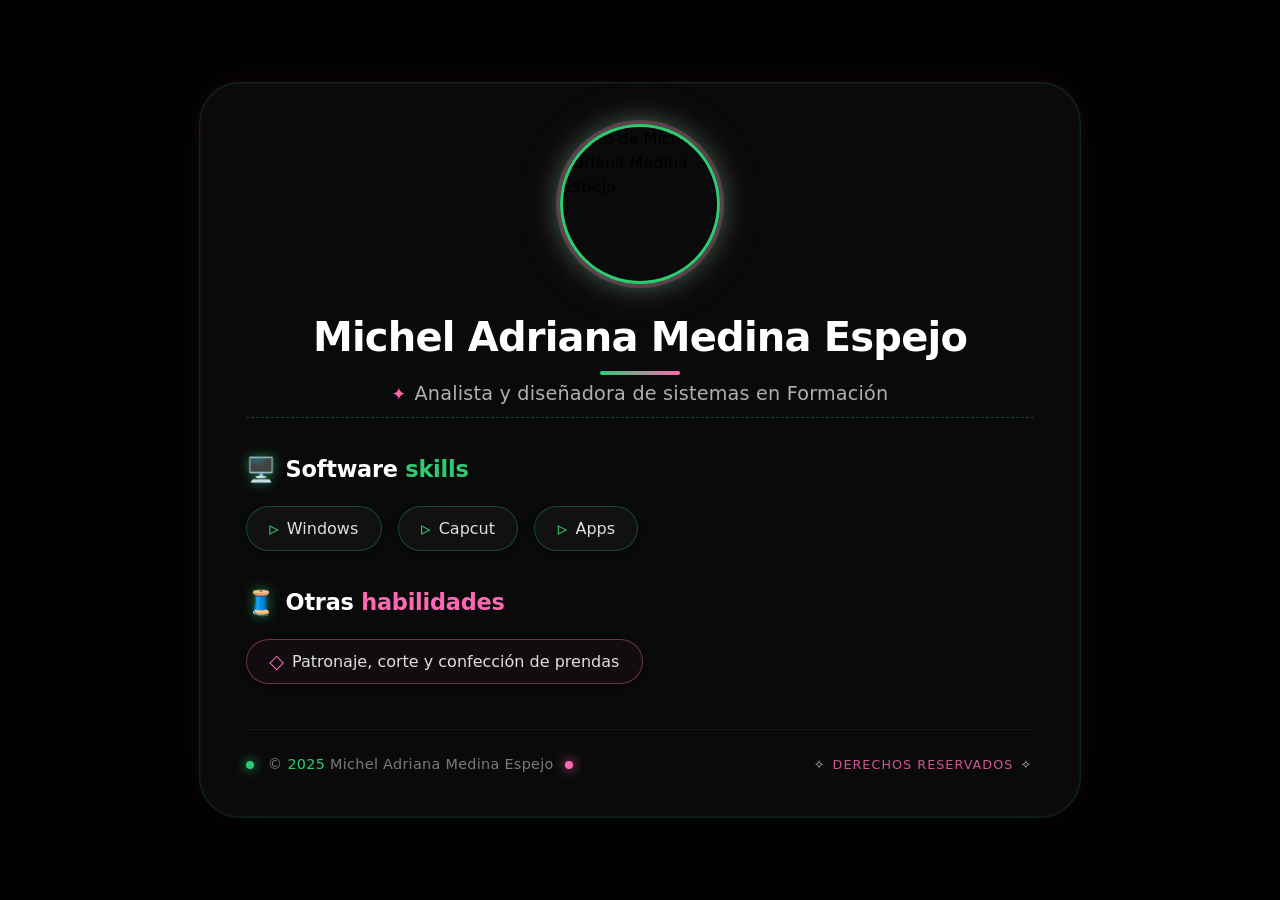
==== index.html @ 05b55592 "Rename Michel.html to index.html" ====
<!DOCTYPE html>
<html lang="es">
<head>
  <meta charset="UTF-8">
  <meta name="viewport" content="width=device-width, initial-scale=1.0">
  <title>Michel Adriana Medina Espejo · Analista y diseñadora de sistemas</title>
  <link rel="stylesheet" href="styles.css">
</head>
<body>
  <div class="card">
    <!-- Foto centrada al principio -->
    <img src="TU-FOTO.jpg" alt="Foto de Michel Adriana Medina Espejo" class="profile-photo">

    <h1>Michel Adriana Medina Espejo</h1>
    <div class="subtitle">Analista y diseñadora de sistemas en Formación</div>

    <!-- Software skills -->
    <div class="section">
      <div class="section-title">
        <span class="emoji-deco">🖥️</span>
        <span>Software <span class="green-accent">skills</span></span>
      </div>
      <ul class="skills-grid">
        <li>Windows</li>
        <li>Capcut</li>
        <li>Apps</li>
      </ul>
    </div>

    <!-- Otras habilidades -->
    <div class="section">
      <div class="section-title">
        <span class="emoji-deco">🧵</span>
        <span>Otras <span class="pink-accent">habilidades</span></span>
      </div>
      <ul class="skills-grid other-skills">
        <li>Patronaje, corte y confección de prendas</li>
      </ul>
    </div>

    <!-- Derechos reservados -->
    <div class="footer">
      <div class="copyright">
        <span class="glow-dot"></span>
        <span>© <span class="year">2025</span> Michel Adriana Medina Espejo</span>
        <span class="glow-dot pink"></span>
      </div>
      <div class="rights">
        <span>✧</span> Derechos reservados <span>✧</span>
      </div>
    </div>
  </div>
</body>
</html>
---- styles.css ----
/* Reset y base */
* {
  margin: 0;
  padding: 0;
  box-sizing: border-box;
}

body {
  background-color: #000000;
  font-family: 'Inter', 'Segoe UI', Roboto, system-ui, sans-serif;
  display: flex;
  align-items: center;
  justify-content: center;
  min-height: 100vh;
  padding: 2rem 1rem;
  line-height: 1.5;
}

/* Tarjeta principal */
.card {
  max-width: 880px;
  width: 100%;
  background-color: #0a0a0a;
  border-radius: 2.5rem;
  padding: 2.5rem 2.8rem;
  box-shadow: 0 0 0 1px rgba(0, 255, 180, 0.15),
              0 25px 40px -15px rgba(0, 0, 0, 0.9),
              0 0 30px rgba(255, 105, 180, 0.1);
  border: 1px solid rgba(255, 255, 255, 0.03);
  transition: box-shadow 0.3s ease;
}

.card:hover {
  box-shadow: 0 0 0 1px rgba(0, 255, 180, 0.3),
              0 30px 50px -20px #000000,
              0 0 40px rgba(255, 105, 180, 0.2);
}

/* Foto de perfil */
.profile-photo {
  display: block;
  width: 160px;
  height: 160px;
  border-radius: 50%;
  object-fit: cover;
  margin: 0 auto 1.8rem auto;
  border: 3px solid #2ecc71;
  box-shadow: 0 0 0 4px rgba(255, 105, 180, 0.25),
              0 0 25px rgba(46, 204, 113, 0.5),
              0 0 45px rgba(255, 105, 180, 0.25);
  transition: transform 0.35s ease, box-shadow 0.35s ease;
}

.profile-photo:hover {
  transform: scale(1.05);
  box-shadow: 0 0 0 5px rgba(46, 204, 113, 0.4),
              0 0 35px rgba(255, 105, 180, 0.6),
              0 0 60px rgba(46, 204, 113, 0.4);
}

/* Nombre principal */
h1 {
  font-size: 2.5rem;
  font-weight: 700;
  letter-spacing: -0.02em;
  color: #ffffff;
  margin-bottom: 0.35rem;
  line-height: 1.2;
  position: relative;
  display: inline-block;
  text-align: center;
  width: 100%;
}

h1::after {
  content: '';
  display: block;
  width: 80px;
  height: 4px;
  background: linear-gradient(90deg, #2ecc71, #ff69b4);
  margin: 0.6rem auto 0 auto;
  border-radius: 4px;
  transition: width 0.4s ease;
}

.card:hover h1::after {
  width: 120px;
}

/* Subtítulo */
.subtitle {
  font-size: 1.2rem;
  font-weight: 400;
  color: #b0b0b0;
  margin-bottom: 2.2rem;
  padding-bottom: 0.5rem;
  border-bottom: 1px dashed rgba(46, 204, 113, 0.3);
  letter-spacing: 0.2px;
  display: flex;
  align-items: center;
  justify-content: center;
  gap: 8px;
  text-align: center;
}

.subtitle::before {
  content: '✦';
  color: #ff69b4;
  font-size: 1.1rem;
  font-weight: 300;
}

/* Secciones */
.section {
  margin-bottom: 2.2rem;
}

.section:last-of-type {
  margin-bottom: 1.5rem;
}

.section-title {
  font-size: 1.4rem;
  font-weight: 600;
  color: #ffffff;
  margin-bottom: 1.2rem;
  display: flex;
  align-items: center;
  gap: 10px;
  letter-spacing: -0.01em;
}

.section-title .emoji-deco {
  font-size: 1.5rem;
  line-height: 1;
  filter: drop-shadow(0 0 6px rgba(46, 204, 113, 0.6));
}

.green-accent {
  color: #2ecc71;
}

.pink-accent {
  color: #ff69b4;
}

/* Listas de habilidades */
.skills-grid {
  display: flex;
  flex-wrap: wrap;
  gap: 0.8rem 1rem;
  list-style: none;
}

.skills-grid li {
  background: rgba(255, 255, 255, 0.03);
  border: 1px solid rgba(46, 204, 113, 0.3);
  padding: 0.6rem 1.4rem;
  border-radius: 40px;
  font-size: 1rem;
  font-weight: 450;
  color: #e0e0e0;
  display: flex;
  align-items: center;
  gap: 8px;
  transition: all 0.2s ease;
  backdrop-filter: blur(2px);
  box-shadow: 0 2px 6px rgba(0, 0, 0, 0.5);
}

.skills-grid li:hover {
  border-color: #ff69b4;
  background: rgba(255, 105, 180, 0.08);
  transform: translateY(-2px);
  box-shadow: 0 8px 16px -8px #ff69b4,
              0 0 0 1px rgba(255, 105, 180, 0.3);
  color: #ffffff;
}

.skills-grid li::before {
  content: '▹';
  color: #2ecc71;
  font-size: 1.2rem;
  font-weight: bold;
  line-height: 1;
  transition: color 0.2s;
}

.skills-grid li:hover::before {
  color: #ff69b4;
}

/* Otras habilidades */
.other-skills li {
  border-color: rgba(255, 105, 180, 0.4);
  background: rgba(255, 105, 180, 0.03);
}

.other-skills li::before {
  content: '◇';
  color: #ff69b4;
}

.other-skills li:hover {
  border-color: #2ecc71;
  background: rgba(46, 204, 113, 0.07);
  box-shadow: 0 8px 16px -8px #2ecc71;
}

.other-skills li:hover::before {
  color: #2ecc71;
}

/* Footer */
.footer {
  margin-top: 2.8rem;
  padding-top: 1.5rem;
  border-top: 1px solid rgba(255, 255, 255, 0.05);
  display: flex;
  justify-content: space-between;
  align-items: center;
  flex-wrap: wrap;
  gap: 1rem;
  font-size: 0.9rem;
  color: #7a7a7a;
  letter-spacing: 0.3px;
}

.footer .copyright {
  display: flex;
  align-items: center;
  gap: 6px;
}

.footer .copyright .year {
  color: #2ecc71;
  font-weight: 500;
}

.footer .rights {
  color: #ff69b4;
  font-weight: 400;
  text-transform: uppercase;
  font-size: 0.8rem;
  letter-spacing: 1px;
  opacity: 0.8;
}

.footer .rights span {
  color: #ffffff;
  font-weight: 300;
  margin: 0 2px;
}

/* Detalle decorativo */
.glow-dot {
  display: inline-block;
  width: 8px;
  height: 8px;
  background: #2ecc71;
  border-radius: 50%;
  margin-right: 8px;
  box-shadow: 0 0 12px #2ecc71;
}

.glow-dot.pink {
  background: #ff69b4;
  box-shadow: 0 0 12px #ff69b4;
  margin-left: 5px;
  margin-right: 0;
}

/* Responsive */
@media (max-width: 600px) {
  .card {
    padding: 1.8rem 1.5rem;
    border-radius: 2rem;
  }

  .profile-photo {
    width: 130px;
    height: 130px;
  }

  h1 {
    font-size: 1.9rem;
  }

  .subtitle {
    font-size: 1rem;
    margin-bottom: 1.8rem;
  }

  .section-title {
    font-size: 1.2rem;
  }

  .skills-grid li {
    padding: 0.5rem 1rem;
    font-size: 0.9rem;
  }

  .footer {
    flex-direction: column;
    align-items: flex-start;
  }
}

@media (max-width: 400px) {
  .skills-grid li {
    width: 100%;
    justify-content: flex-start;
  }
}
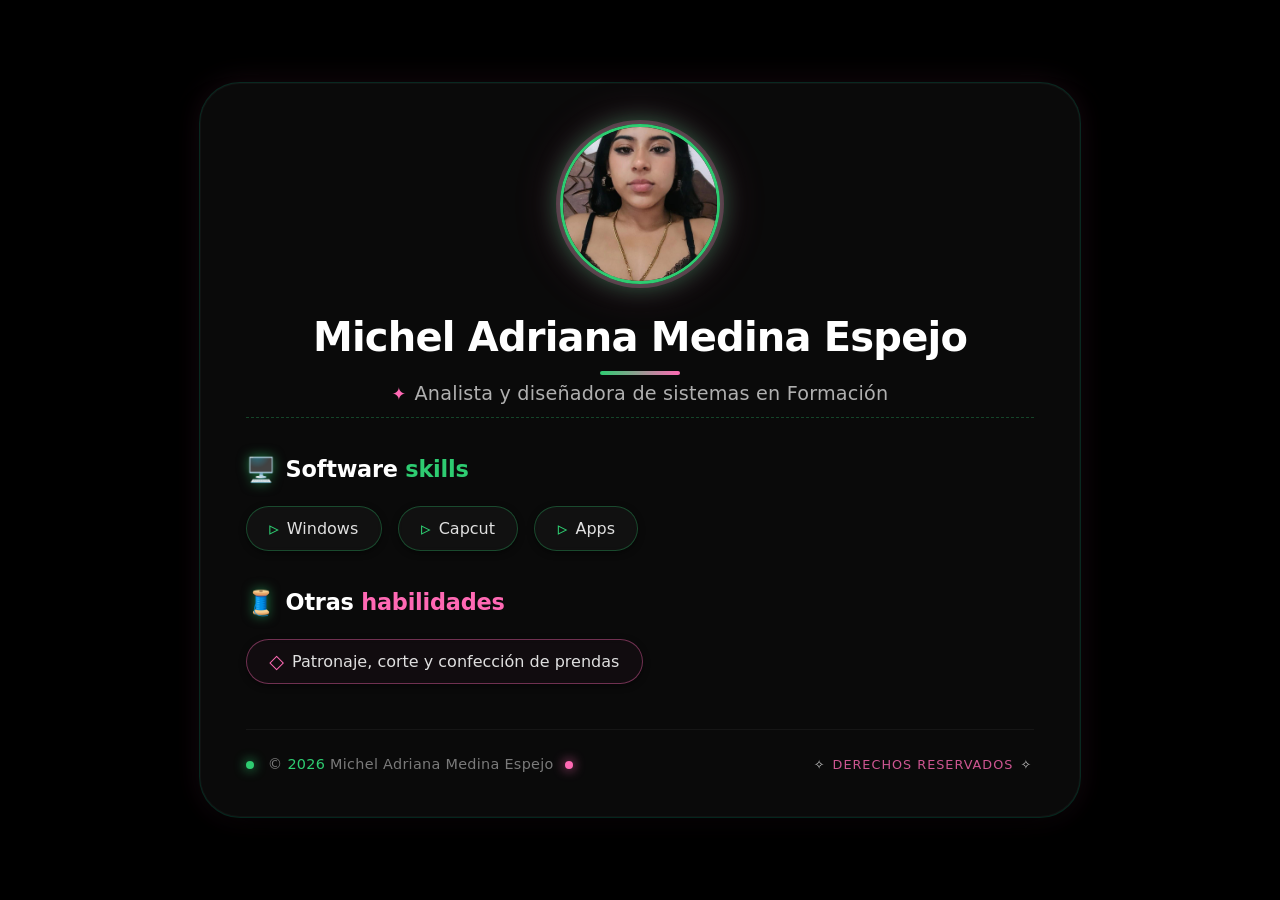
==== commit 9c4c33bc: "Update copyright year from 2025 to 2026" ====
--- a/index.html
+++ b/index.html
@@ -42,7 +42,7 @@
     <div class="footer">
       <div class="copyright">
         <span class="glow-dot"></span>
-        <span>© <span class="year">2025</span> Michel Adriana Medina Espejo</span>
+        <span>© <span class="year">2026</span> Michel Adriana Medina Espejo</span>
         <span class="glow-dot pink"></span>
       </div>
       <div class="rights">
